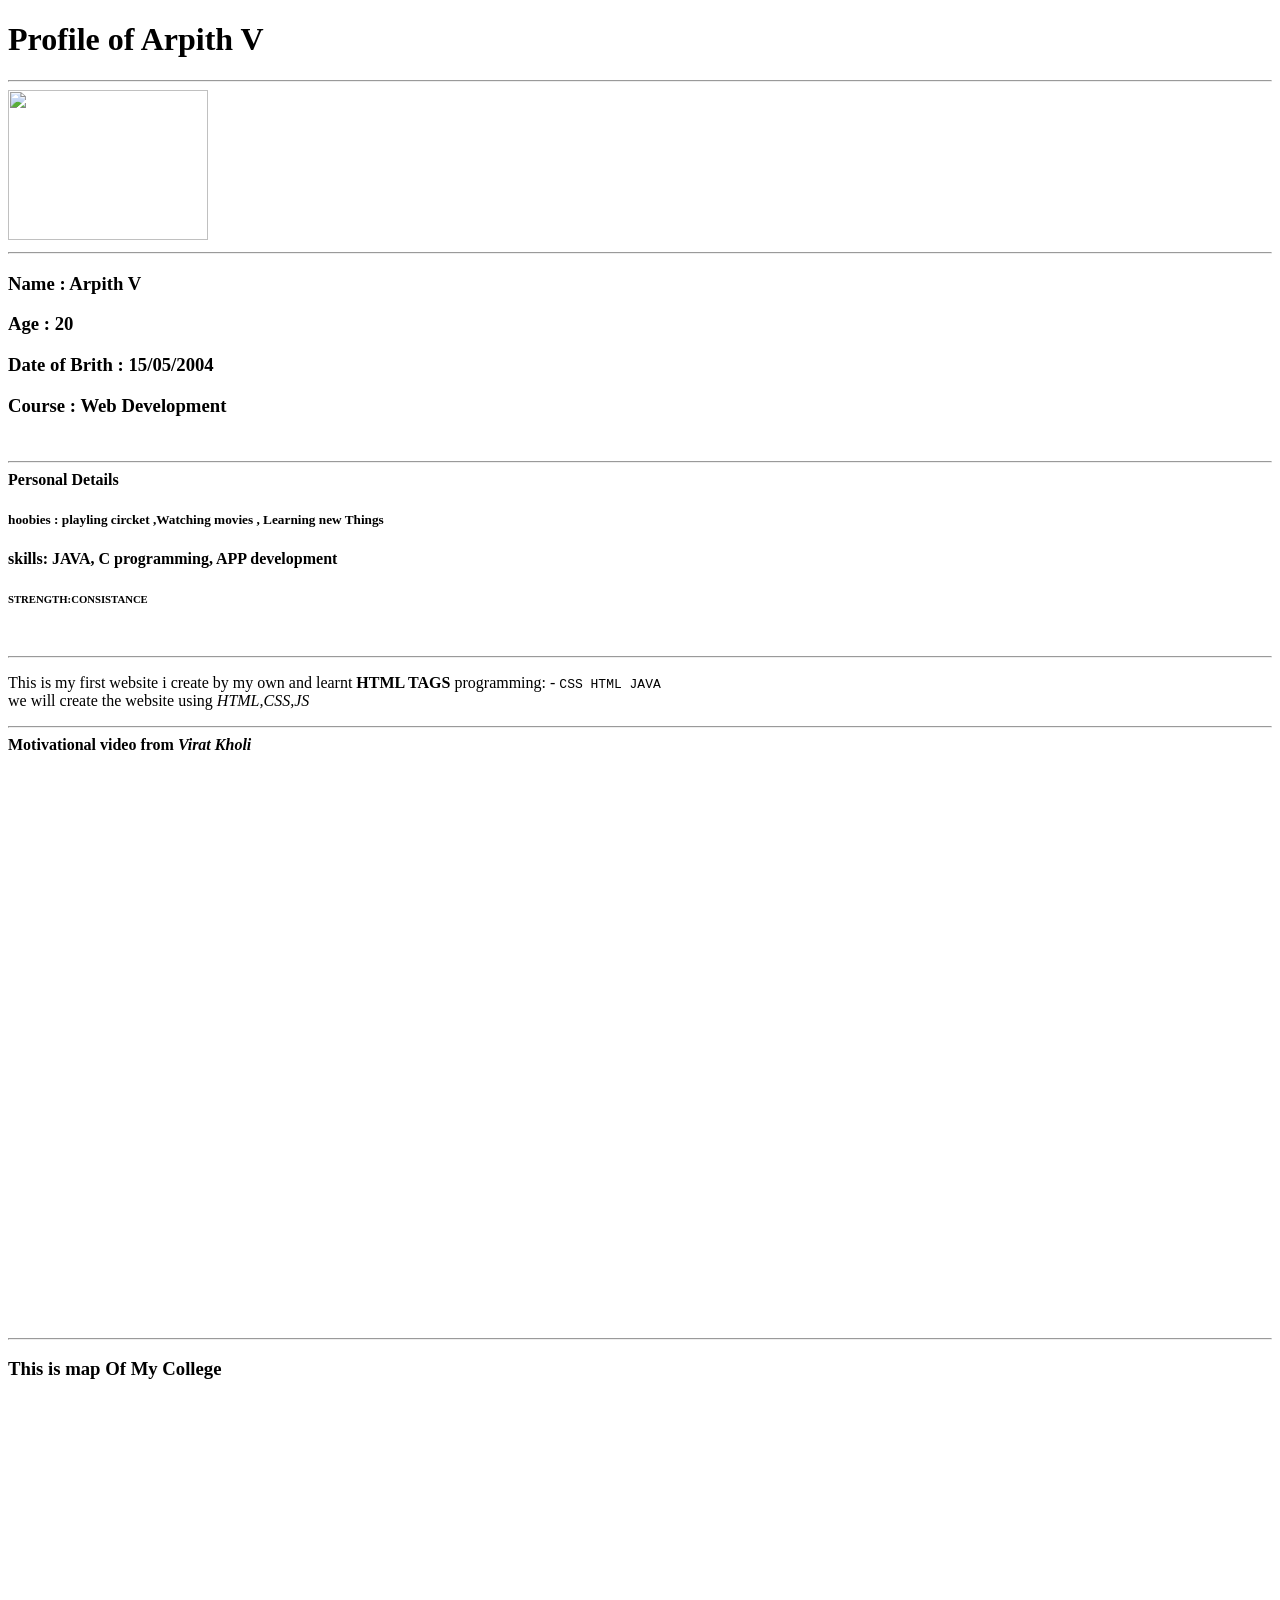
==== index.html @ 5338227b "first-update" ====
<!DOCTYPE html>
<html lang="en">
<head>
    <meta charset="UTF-8">
    <meta name="viewport" content="width=device-width, initial-scale=1.0">
    <title>Profile</title>
</head>
<body>
    <h1>Profile of Arpith V</h1>

    <hr>

    <img src="https://images.unsplash.com/photo-1767398284852-84ac6051d1c4?q=80&w=1170&auto=format&fit=crop&ixlib=rb-4.1.0&ixid=M3wxMjA3fDB8MHxwaG90by1wYWdlfHx8fGVufDB8fHx8fA%3D%3D" alt="" height="150" width="200">

    <hr>

    <h3>Name : Arpith V</h3>
    <h3>Age : 20</h3>
    <h3>Date of Brith : 15/05/2004</h3>
    <h3>Course : Web Development </h3>

    <br>
    <hr>

    <strong>Personal Details </strong>
    
    <h5>hoobies : playling circket ,Watching movies , Learning new Things</h5>
    <h4>skills: JAVA, C programming, APP development </h4>
    <h6>STRENGTH:CONSISTANCE</h6>

    <br>
    <hr>
    <p>This is my first website i create by my own and learnt <strong>HTML TAGS</strong> 
        programming: - <tt>CSS HTML JAVA</tt>
    <br>
    we will create the website using <em>HTML,CSS,JS</em>
    
    </p>

    <hr>
    <strong>Motivational video from <em>Virat Kholi</em> </strong>
    <br>

    <iframe width="1017" height="572" src="https://www.youtube.com/embed/J0Ep6ZlqA9k" title="UNSTOPPABLE - Motivational Video | Virat Kohli Motivation" frameborder="0" allow="accelerometer; autoplay; clipboard-write; encrypted-media; gyroscope; picture-in-picture; web-share" referrerpolicy="strict-origin-when-cross-origin" allowfullscreen></iframe>
    <hr>

    <h3>This is map Of My College</h3>
    <iframe src="https://www.google.com/maps/embed?pb=!1m18!1m12!1m3!1d248753.26717255608!2d77.40978569453122!3d13.050319700000003!2m3!1f0!2f0!3f0!3m2!1i1024!2i768!4f13.1!3m3!1m2!1s0x3bae106e66380fd9%3A0x270929984dd1db7!2sEast%20Point%20College%20of%20Engineering%20And%20Technology!5e0!3m2!1sen!2sin!4v1767801676558!5m2!1sen!2sin" width="400" height="300" style="border:0;" allowfullscreen="" loading="lazy" referrerpolicy="no-referrer-when-downgrade"></iframe>


</body>
</html>
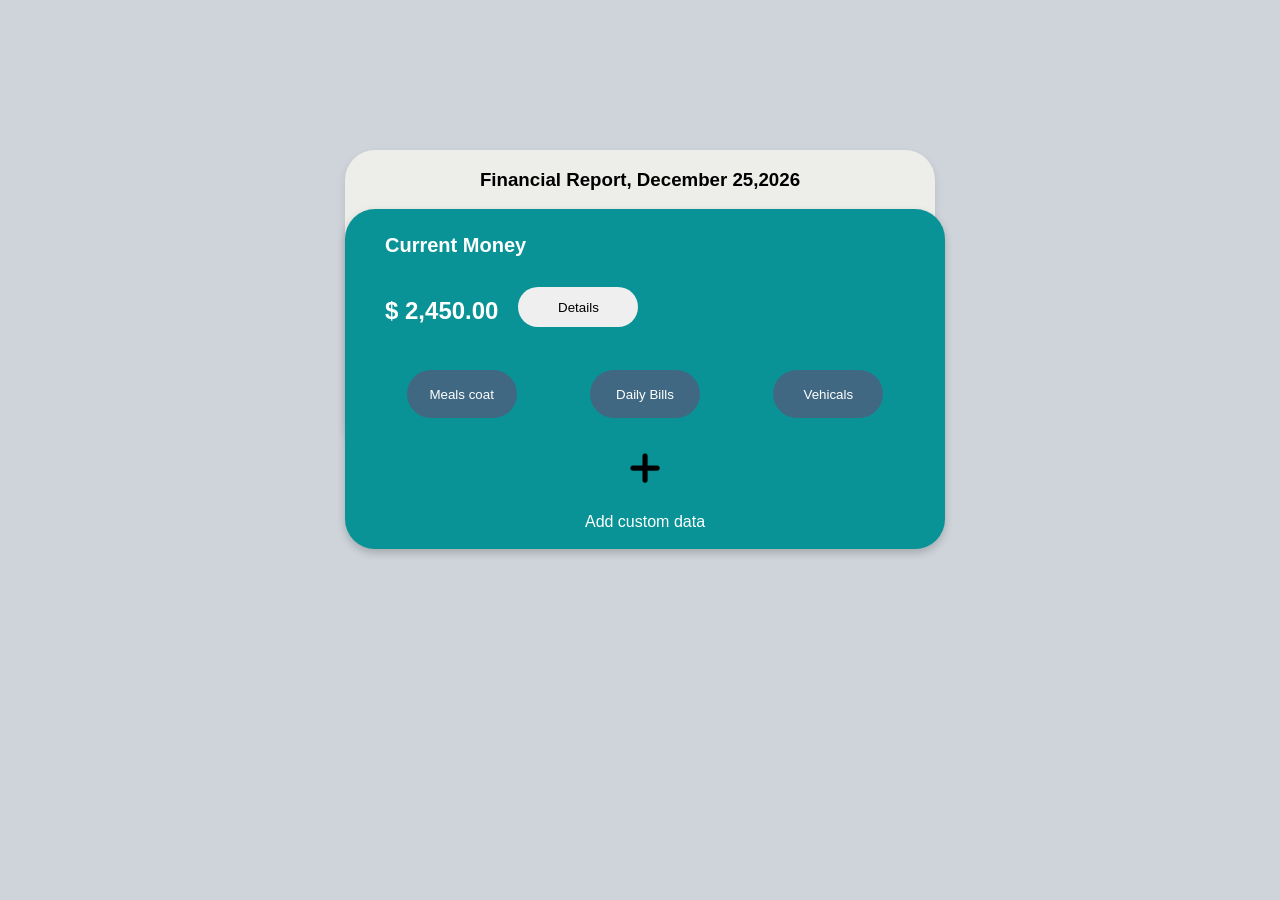
==== commit 95ea39fb: "Add files via upload" ====
--- a/index.html
+++ b/index.html
@@ -1,52 +1,48 @@
-<!DOCTYPE html>
-<html lang="en">
-<head>
-    <meta charset="UTF-8">
-    <meta name="viewport" content="width=device-width, initial-scale=1.0">
-    <title>Profile</title>
-</head>
-<body>
-    <h1>Profile of Arpith V</h1>
-
-    <hr>
-
-    <img src="https://images.unsplash.com/photo-1767398284852-84ac6051d1c4?q=80&w=1170&auto=format&fit=crop&ixlib=rb-4.1.0&ixid=M3wxMjA3fDB8MHxwaG90by1wYWdlfHx8fGVufDB8fHx8fA%3D%3D" alt="" height="150" width="200">
-
-    <hr>
-
-    <h3>Name : Arpith V</h3>
-    <h3>Age : 20</h3>
-    <h3>Date of Brith : 15/05/2004</h3>
-    <h3>Course : Web Development </h3>
-
-    <br>
-    <hr>
-
-    <strong>Personal Details </strong>
-    
-    <h5>hoobies : playling circket ,Watching movies , Learning new Things</h5>
-    <h4>skills: JAVA, C programming, APP development </h4>
-    <h6>STRENGTH:CONSISTANCE</h6>
-
-    <br>
-    <hr>
-    <p>This is my first website i create by my own and learnt <strong>HTML TAGS</strong> 
-        programming: - <tt>CSS HTML JAVA</tt>
-    <br>
-    we will create the website using <em>HTML,CSS,JS</em>
-    
-    </p>
-
-    <hr>
-    <strong>Motivational video from <em>Virat Kholi</em> </strong>
-    <br>
-
-    <iframe width="1017" height="572" src="https://www.youtube.com/embed/J0Ep6ZlqA9k" title="UNSTOPPABLE - Motivational Video | Virat Kohli Motivation" frameborder="0" allow="accelerometer; autoplay; clipboard-write; encrypted-media; gyroscope; picture-in-picture; web-share" referrerpolicy="strict-origin-when-cross-origin" allowfullscreen></iframe>
-    <hr>
-
-    <h3>This is map Of My College</h3>
-    <iframe src="https://www.google.com/maps/embed?pb=!1m18!1m12!1m3!1d248753.26717255608!2d77.40978569453122!3d13.050319700000003!2m3!1f0!2f0!3f0!3m2!1i1024!2i768!4f13.1!3m3!1m2!1s0x3bae106e66380fd9%3A0x270929984dd1db7!2sEast%20Point%20College%20of%20Engineering%20And%20Technology!5e0!3m2!1sen!2sin!4v1767801676558!5m2!1sen!2sin" width="400" height="300" style="border:0;" allowfullscreen="" loading="lazy" referrerpolicy="no-referrer-when-downgrade"></iframe>
-
-
-</body>
+<!DOCTYPE html>
+<html lang="en">
+<head>
+    <meta charset="UTF-8">
+    <meta name="viewport" content="width=device-width, initial-scale=1.0">
+    <title>Expense tracker 💳</title>
+    <link rel="stylesheet" href="./style.css">
+</head>
+<body>
+
+<div class="Card">
+    <div class="CardTittle">
+    <h3>Financial Report, December 25,2026</h3>
+
+    <div class="moneySection"> 
+        
+        <h5>Current Money</h5>
+        <div class="moneyDisplay">
+            <h2>$ 2,450.00</h2>
+            <button>Details</button>
+        </div>
+
+        <div class="section-catgri">
+
+            <button>Meals coat</button>
+            <button>Daily Bills</button>
+            <button>Vehicals</button>
+        </div>
+
+        <div class="addFiled">
+
+            <div id="addButton">
+                <img src="./addicon.png" alt="">
+                <p>Add custom data</p>
+            </div>
+
+        </div>
+        
+
+    </div>
+</div>
+    
+
+
+</div>
+
+</body>
 </html>
--- a/style.css
+++ b/style.css
@@ -0,0 +1,87 @@
+body{
+    font-family: Arial, sans-serif;
+    background-color: #ced4da;
+    margin: 0;
+    padding: 0;
+    text-align: center;
+    height: 100%;
+    width: 100%;
+    
+}
+.CardTittle{
+    background-color:#edede9;
+    width: 590px;
+    height: 300px;
+    border-radius: 30px;
+    box-shadow: 0 4px 8px rgba(0, 0, 0, 0.1);
+    
+}
+
+.moneySection{
+    background-color: #0a9396;
+    height: 320px;
+    width: 600px;
+    border-radius: 30px;
+    text-align: center;
+    color: white;
+    padding-top: 20px;
+     box-shadow: 0 4px 9px rgba(0, 0, 0, 0.2);
+}
+
+.moneyDisplay{
+    display: flex;
+    justify-content: left;
+    margin-top: 20px;
+    margin-left: 40px;
+}
+
+.addFiled img{
+    width: 50px;
+    height: 50px;
+    cursor: pointer;
+    
+}
+
+.Card{
+    display: flex;
+    align-items: center;
+    justify-content: center;
+    width: 100%;
+    height: 600px;
+}
+.moneySection h5{
+    margin: 5px;
+    font-size: 20px;
+    display: flex;
+    margin-left: 40px;
+}
+.moneyDisplay button{
+    margin-left: 20px;
+    width: 120px;
+    height: 40px;
+    border-radius: 20px;
+    margin-top: 10px;
+    border: none;
+    cursor: pointer;
+}
+
+.addFiled{
+    display: flex;
+    justify-content: center;
+    margin-bottom: 25px;
+}
+
+.section-catgri{
+    padding: 25px;
+    display: flex;
+    justify-content: space-around;
+}
+.section-catgri button{
+    width: 110px;
+    height: 48px;
+    border-radius: 25px;
+    border: none;
+    background-color: #406882;
+    color: white;
+    cursor: pointer;
+}
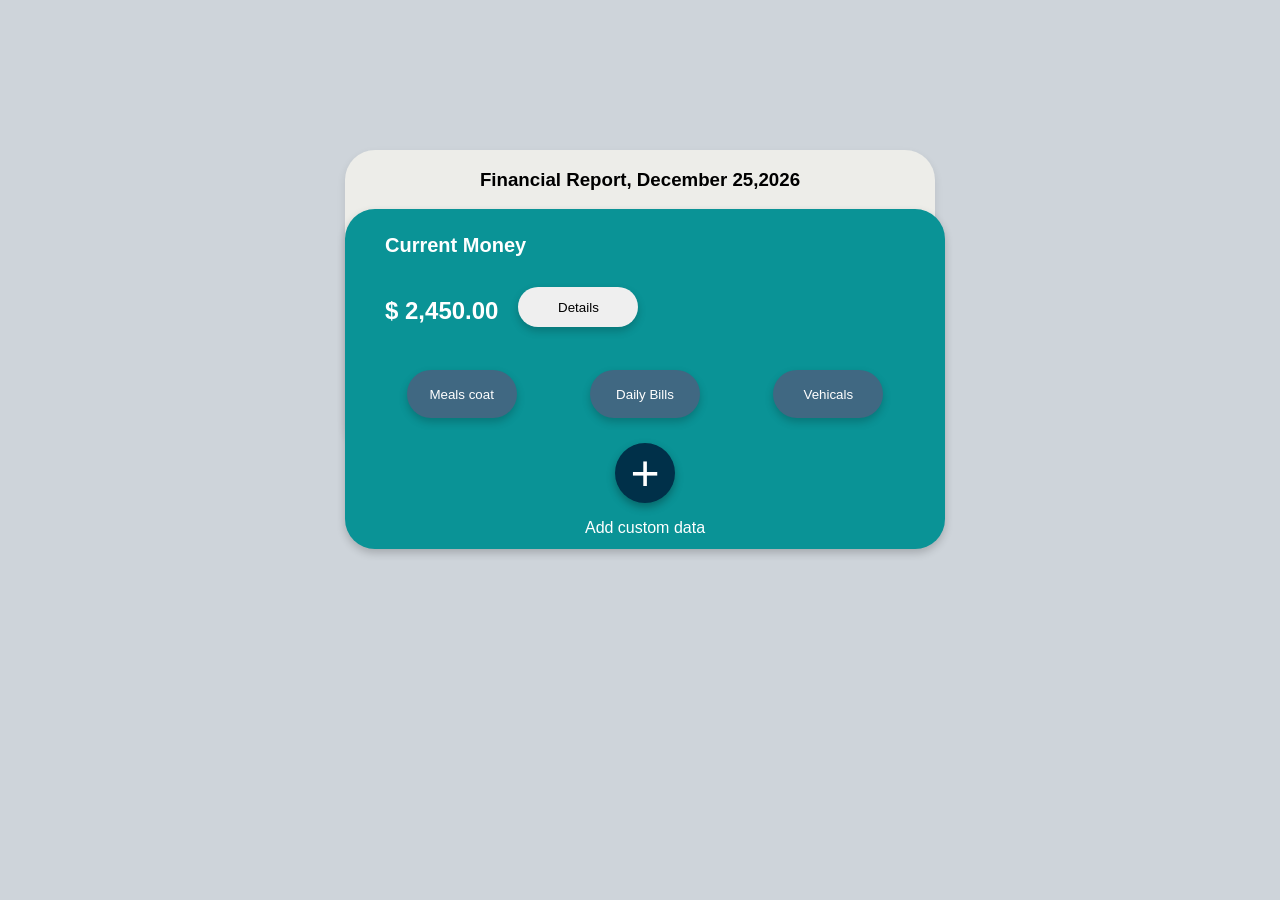
==== commit 706a1550: "Add files via upload" ====
--- a/index.html
+++ b/index.html
@@ -30,7 +30,7 @@
         <div class="addFiled">
 
             <div id="addButton">
-                <img src="./addicon.png" alt="">
+                <button>+</button>
                 <p>Add custom data</p>
             </div>
 
--- a/style.css
+++ b/style.css
@@ -35,11 +35,19 @@
     margin-left: 40px;
 }
 
-.addFiled img{
-    width: 50px;
-    height: 50px;
+ 
+.addFiled button{
+    width: 60px;
+    height: 60px;
+    text-align: center;
+    border-radius: 60px;
+    padding-bottom: 25px;
+    font-size: 50px;
+    border: none;
+    background-color: #003049;
+    color: white;
     cursor: pointer;
-    
+   box-shadow: 0 4px 9px rgba(0, 0, 0, 0.3);
 }
 
 .Card{
@@ -63,6 +71,7 @@
     margin-top: 10px;
     border: none;
     cursor: pointer;
+    box-shadow: 0 4px 9px rgba(0, 0, 0, 0.2);
 }
 
 .addFiled{
@@ -84,4 +93,5 @@
     background-color: #406882;
     color: white;
     cursor: pointer;
+   box-shadow: 0 4px 9px rgba(0, 0, 0, 0.2);
 }
